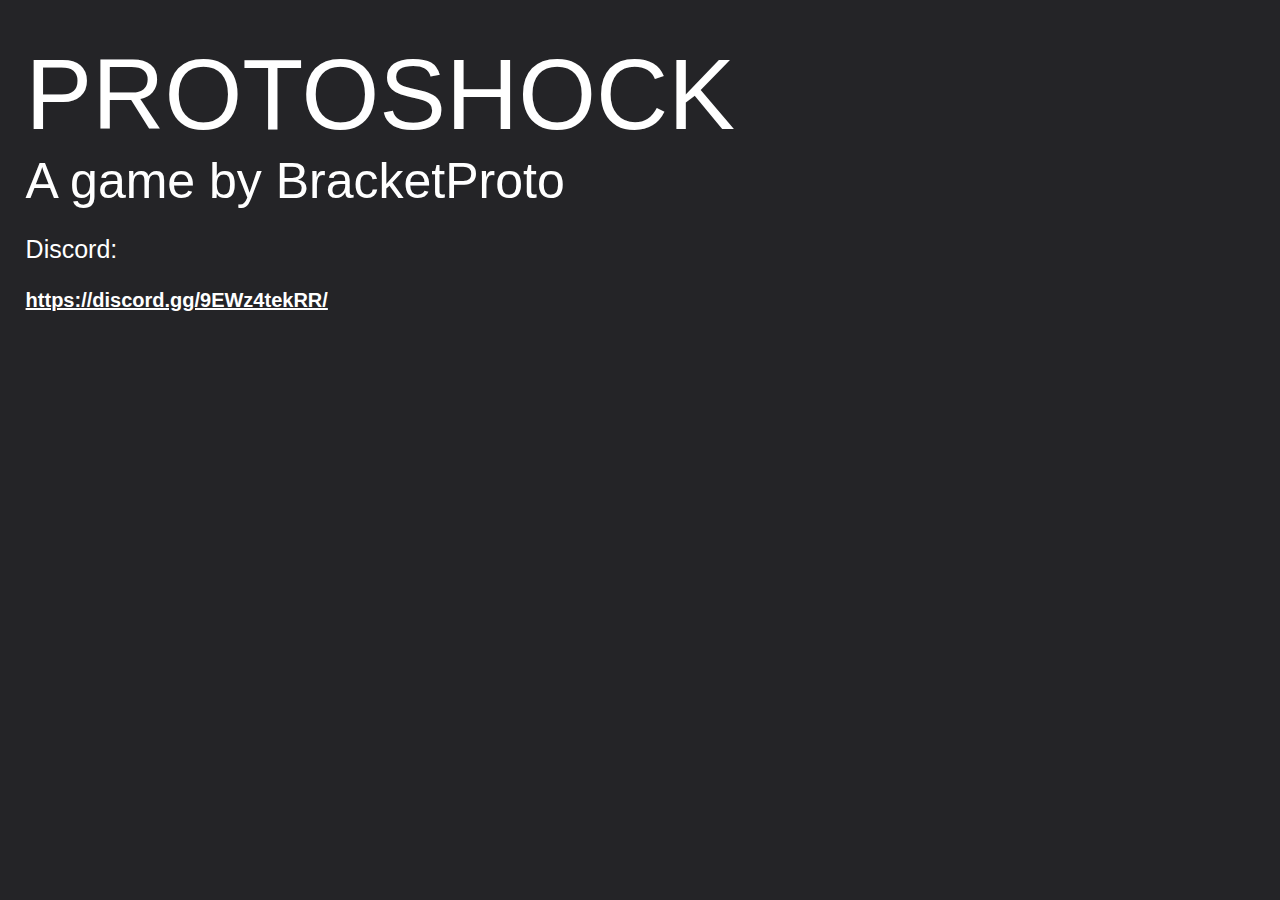
==== index.html @ 95552893 "e" ====
<html>
<head>
    <style>
        body {
            font-family: Arial, Helvetica, sans-serif;
            margin-left: 2%;
            font-size: 25px;
            background-color: rgb(36, 36, 39);
            color: rgb(255, 255, 255);
            white-space: pre-line;
        }

        titletext {
            font-size: 100px;
            font-style: bold;
        }

        subtitletext {
            font-size: 50px;
            font-style: bold;
        }

        .codediv {
            font-family: Consolas, Menlo, Monaco, monospace;
            font-size: 25px;
            background-color: rgb(20, 20, 20);
            white-space: pre-line;
            border: 5px solid rgb(20, 20, 20);
            border-left: 5px solid cyan;
            border-radius: 5px;
            color: white;
        }

        b {
            font-size: 20;
        }

        a {
            color: white;
        }
    </style>
            <title>Protoshock</title>
            <meta content="Protoshock" property="og:title" />
            <meta content="Protoshock made by BracketProto" property="og:description" />
            <meta content="https://protoshock.github.io/" property="og:url" />
            <meta content="https://protoshock.github.io/ProtoshockLogo.png" property="og:image" />
            <meta content="#00FFFF" data-react-helmet="true" name="theme-color" />
            <meta name="twitter:card" content="summary_large_image">
</head>
<body>
    <titletext>PROTOSHOCK</titletext>
    <subtitletext>A game by BracketProto</subtitletext>
    <p>Discord:</p><b><a href="https://discord.gg/9EWz4tekRR/">https://discord.gg/9EWz4tekRR/</a></b>
</body>
</html>
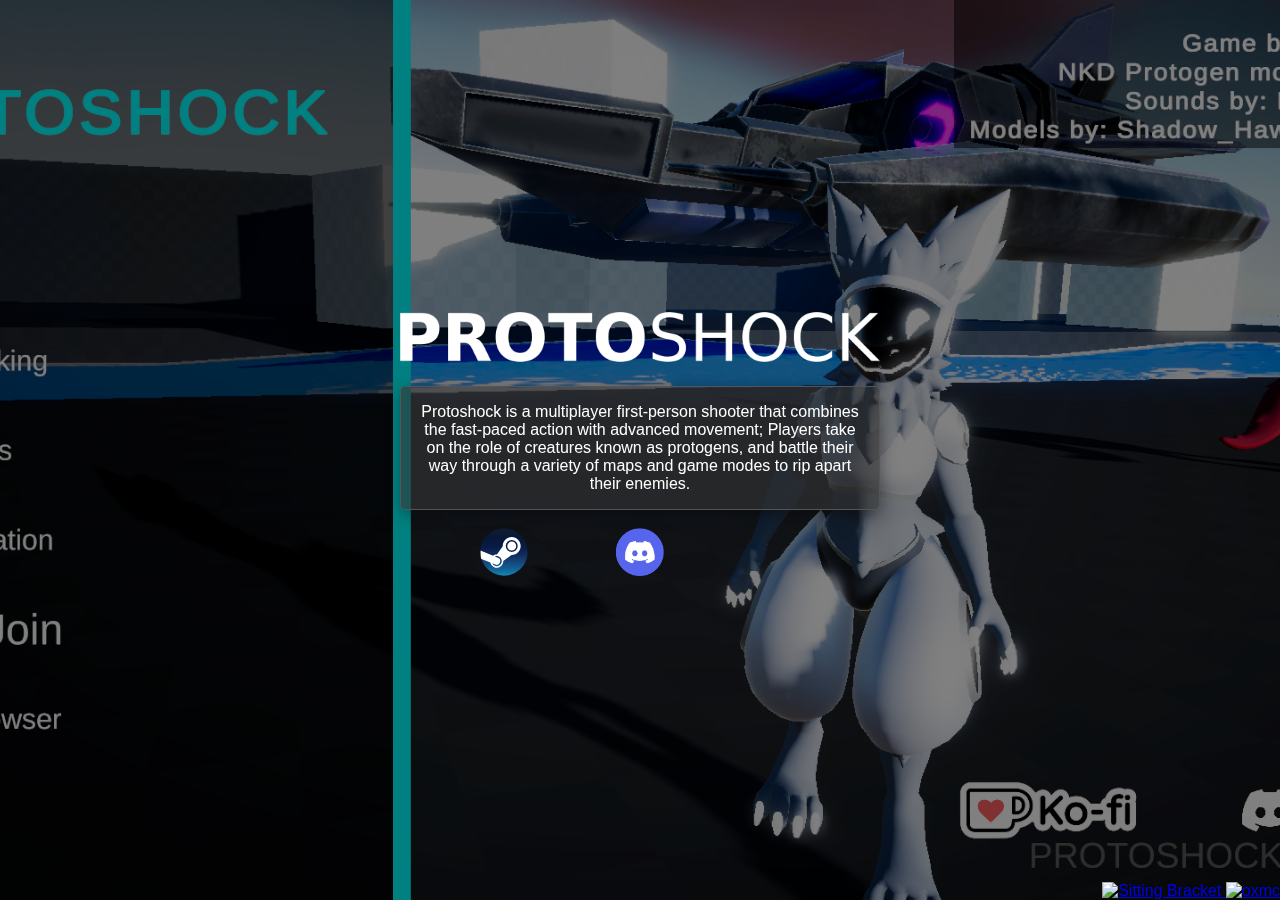
==== commit e21ffcf2: "update site look" ====
--- a/index.html
+++ b/index.html
@@ -1,55 +1,52 @@
-<html>
+<!DOCTYPE html>
+<html lang="en">
 <head>
-    <style>
-        body {
-            font-family: Arial, Helvetica, sans-serif;
-            margin-left: 2%;
-            font-size: 25px;
-            background-color: rgb(36, 36, 39);
-            color: rgb(255, 255, 255);
-            white-space: pre-line;
-        }
-
-        titletext {
-            font-size: 100px;
-            font-style: bold;
-        }
-
-        subtitletext {
-            font-size: 50px;
-            font-style: bold;
-        }
-
-        .codediv {
-            font-family: Consolas, Menlo, Monaco, monospace;
-            font-size: 25px;
-            background-color: rgb(20, 20, 20);
-            white-space: pre-line;
-            border: 5px solid rgb(20, 20, 20);
-            border-left: 5px solid cyan;
-            border-radius: 5px;
-            color: white;
-        }
-
-        b {
-            font-size: 20;
-        }
-
-        a {
-            color: white;
-        }
-    </style>
-            <title>Protoshock</title>
-            <meta content="Protoshock" property="og:title" />
-            <meta content="Protoshock made by BracketProto" property="og:description" />
-            <meta content="https://protoshock.github.io/" property="og:url" />
-            <meta content="https://protoshock.github.io/ProtoshockLogo.png" property="og:image" />
-            <meta content="#00FFFF" data-react-helmet="true" name="theme-color" />
-            <meta name="twitter:card" content="summary_large_image">
+    <meta charset="utf-8">
+    <meta name="viewport" content="width=device-width, initial-scale=1">
+    <title>Protoshock</title>
+    <meta content="Protoshock" property="og:title" />
+    <meta content="Protoshock made by BracketProto" property="og:description" />
+    <meta content="https://protoshock.github.io/" property="og:url" />
+    <meta content="https://protoshock.github.io/assets/img/ProtoshockLogo.png" property="og:image" />
+    <meta content="#00FFFF" data-react-helmet="true" name="theme-color" />
+    <meta name="twitter:card" content="summary_large_image">
+    <link rel="stylesheet" href="./assets/css/main.css">
+    <link rel="stylesheet" href="https://cdnjs.cloudflare.com/ajax/libs/font-awesome/6.4.2/css/all.min.css"
+        integrity="sha512-z3gLpd7yknf1YoNbCzqRKc4qyor8gaKU1qmn+CShxbuBusANI9QpRohGBreCFkKxLhei6S9CQXFEbbKuqLg0DA=="
+        crossorigin="anonymous" referrerpolicy="no-referrer" />
 </head>
 <body>
-    <titletext>PROTOSHOCK</titletext>
-    <subtitletext>A game by BracketProto</subtitletext>
-    <p>Discord:</p><b><a href="https://discord.gg/9EWz4tekRR/">https://discord.gg/9EWz4tekRR/</a></b>
+    <div id="content">
+        <img src="assets/img/ProtoshockLogo.png" alt="Protoshock Logo" class="logo">
+        <div class="card">
+            <div class="center">
+                Protoshock is a multiplayer first-person shooter that combines the fast-paced action with advanced
+                movement; Players take on the role of creatures known as protogens, and battle their way through a
+                variety of maps and game modes to rip apart their enemies.
+            </div>
+        </div>
+        <div class="links">
+            <a href="https://store.steampowered.com/app/2504900/PROTOSHOCK/" target="_blank" rel="noopener noreferrer">
+                <img src="assets/img/steam_icon_logo.svg" alt="Steam">
+            </a>
+            <a href="https://discord.gg/9EWz4tekRR/" target="_blank" rel="noopener noreferrer">
+                <img src="assets/img/discord-logo-blurple-round.png" alt="Discord">
+            </a>
+            <a href="https://twitter.com/bracketproto" target="_blank" rel="noopener noreferrer">
+                <i class="fab fa-twitter fa-2xl" style="color: #00acee; margin-top: 5px;"></i>
+            </a>
+        </div>
+    </div>
+    <div class="popup-container" id="sittingBracket">
+        <a href="http://bracketproto.com/?ref=pshock">
+            <img class="popup-image" src="https://bracketproto.com/Assets/BracketSit.png" alt="Sitting Bracket">
+        </a>
+        <a href="http://oxmc.is-a.dev/?ref=pshock">
+            <img class="popup-image" src="https://oxmc.is-a.dev/assets/img/placeholder_pfp.png" alt="oxmc">
+        </a>
+    </div>
+    <script>
+        document.getElementById('sittingBracket').style.display = 'block';
+    </script>
 </body>
-</html>
+</html>--- a/assets/css/main.css
+++ b/assets/css/main.css
@@ -0,0 +1,98 @@
+body {
+    margin: 0;
+    font-family: "Heebo", sans-serif;
+    color: white;
+    display: flex;
+    align-items: center;
+    justify-content: center;
+    min-height: 100vh;
+    background-color: rgb(36, 36, 39);
+    background-image: url(../../assets/img/Protoshock_menu.png);
+    backdrop-filter: brightness(0.5);
+    background-size: cover;
+    background-position: center;
+    overflow: hidden;
+}
+
+@media (max-width: 768px) {
+    body {
+        background-position: left;
+    }
+}
+
+img {
+    width: 100%;
+    height: 100%;
+}
+
+.logo {
+    margin-bottom: 20px;
+}
+
+#content {
+    min-width: 10vw;
+    width: 30rem;
+    max-width: 90vw;
+}
+
+.center {
+    text-align: center;
+}
+
+.card {
+    box-shadow: 1px 4px 15px #0005;
+    background-color: #3535359a;
+    backdrop-filter: blur(25px);
+    border-radius: 5px;
+    border: 1px solid #555;
+    padding: 1rem;
+}
+
+h1 {
+    margin-top: 0;
+    margin-bottom: 0.5rem;
+    line-height: 1;
+}
+
+.links {
+    padding: 25;
+    display: flex;
+    align-items: center;
+    justify-content: space-evenly;
+    margin-top: 10px;
+}
+
+.links a {
+    display: block;
+    width: 3rem;
+    padding: 0.5rem;
+}
+
+.links a:hover {
+    opacity: 0.7;
+}
+
+.popup-container {
+    position: fixed;
+    bottom: 0;
+    right: 0;
+    display: none;
+    animation: slide-up 0.5s ease-out;
+}
+
+.popup-image {
+    z-index: 999;
+    width: 50px;
+    height: auto;
+}
+
+/* Slide-up animation keyframes */
+@keyframes slide-up {
+    from {
+        transform: translateY(100%);
+    }
+
+    to {
+        transform: translateY(0);
+    }
+}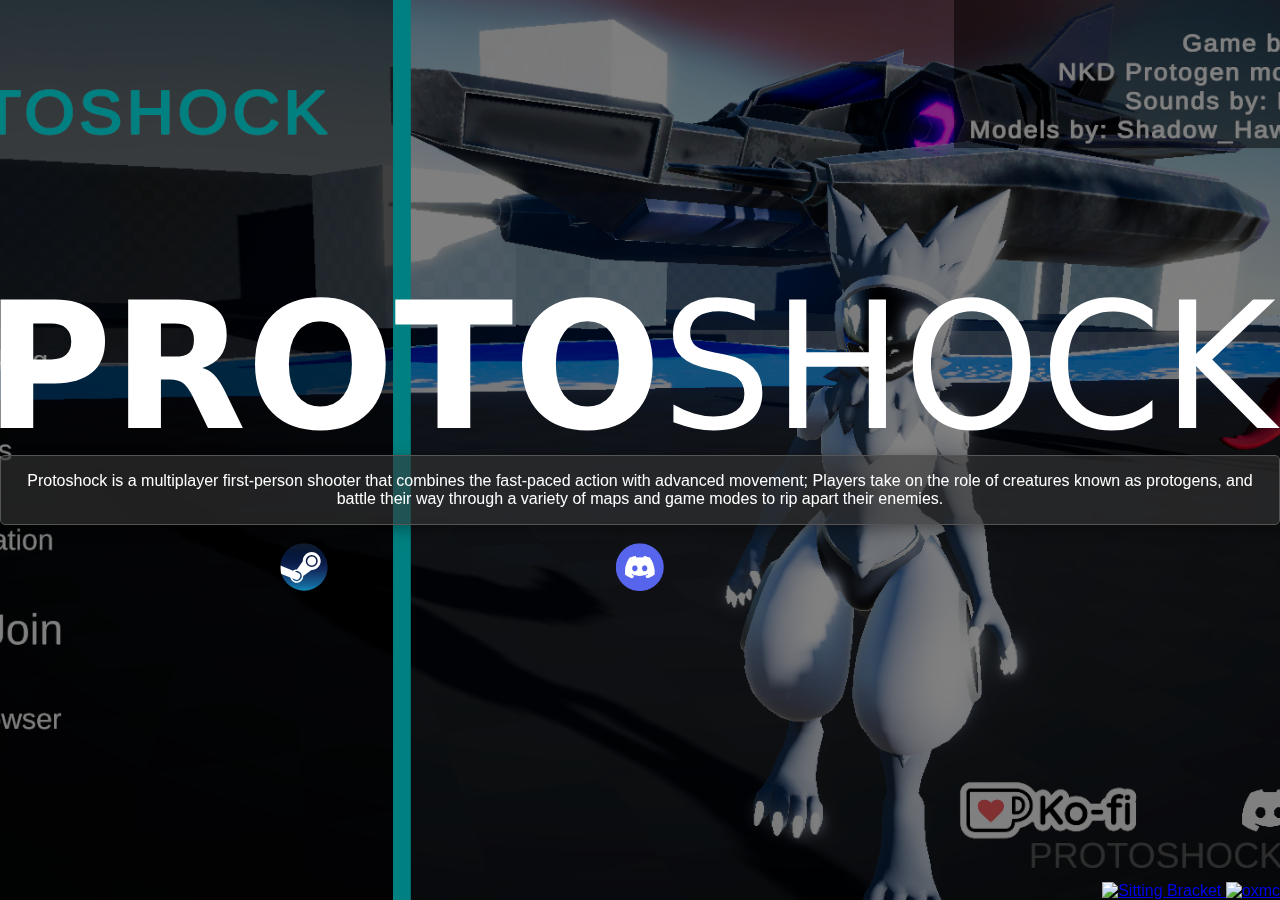
==== commit b6c06fc2: "update 404 page" ====
--- a/index.html
+++ b/index.html
@@ -5,7 +5,7 @@
     <meta name="viewport" content="width=device-width, initial-scale=1">
     <title>Protoshock</title>
     <meta content="Protoshock" property="og:title" />
-    <meta content="Protoshock made by BracketProto" property="og:description" />
+    <meta content="Protoshock is a multiplayer first-person shooter that combines the fast-paced action with advanced movement" property="og:description" />
     <meta content="https://protoshock.github.io/" property="og:url" />
     <meta content="https://protoshock.github.io/assets/img/ProtoshockLogo.png" property="og:image" />
     <meta content="#00FFFF" data-react-helmet="true" name="theme-color" />
@@ -16,7 +16,7 @@
         crossorigin="anonymous" referrerpolicy="no-referrer" />
 </head>
 <body>
-    <div id="content">
+    <div class="content">
         <img src="assets/img/ProtoshockLogo.png" alt="Protoshock Logo" class="logo">
         <div class="card">
             <div class="center">
@@ -29,7 +29,7 @@
             <a href="https://store.steampowered.com/app/2504900/PROTOSHOCK/" target="_blank" rel="noopener noreferrer">
                 <img src="assets/img/steam_icon_logo.svg" alt="Steam">
             </a>
-            <a href="https://discord.gg/9EWz4tekRR/" target="_blank" rel="noopener noreferrer">
+            <a href="https://discord.com/invite/9EWz4tekRR" target="_blank" rel="noopener noreferrer">
                 <img src="assets/img/discord-logo-blurple-round.png" alt="Discord">
             </a>
             <a href="https://twitter.com/bracketproto" target="_blank" rel="noopener noreferrer">
--- a/assets/css/main.css
+++ b/assets/css/main.css
@@ -25,11 +25,20 @@
     height: 100%;
 }
 
+.btn {
+    padding: 10px 15px;
+    background-color: #00FFFF;
+    color: #fff;
+    border: none;
+    border-radius: 0px 5px 5px 0px;
+    cursor: pointer;
+}
+
 .logo {
     margin-bottom: 20px;
 }
 
-#content {
+content {
     min-width: 10vw;
     width: 30rem;
     max-width: 90vw;
